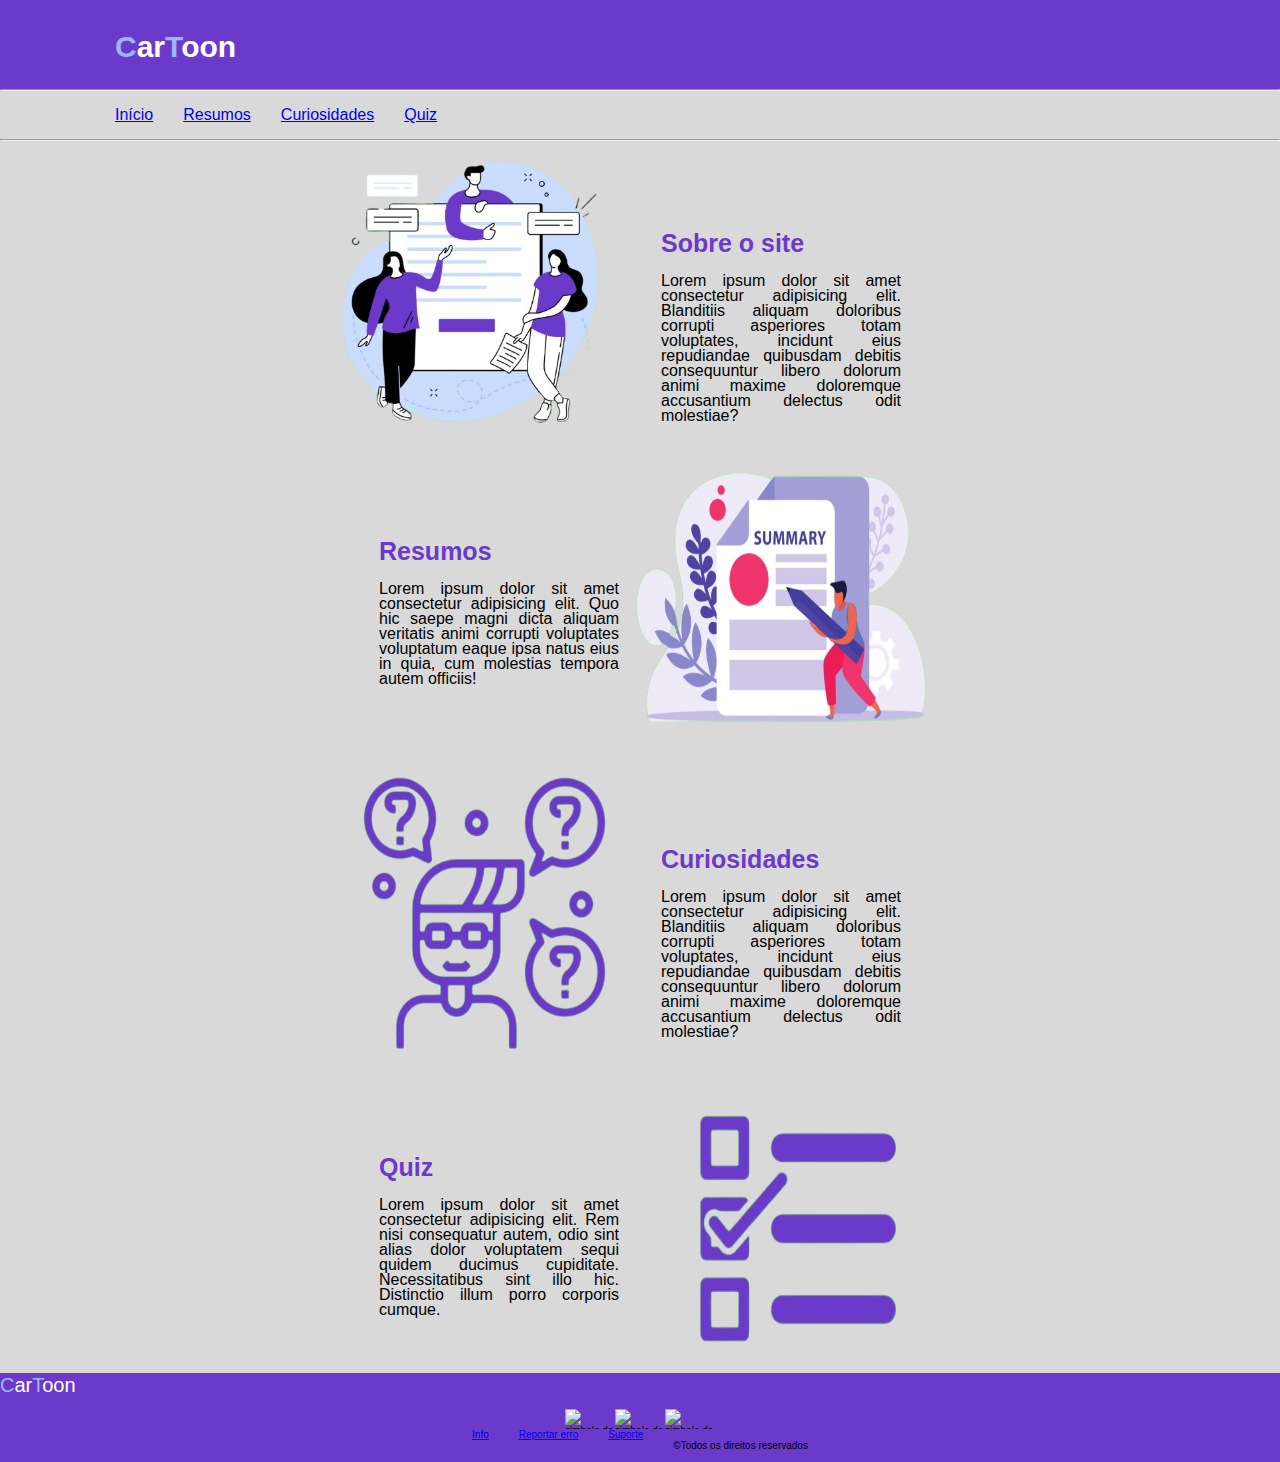
==== index.html @ 30a51840 "seila" ====
<!DOCTYPE html>
<html lang="pt-br">

<head>
    <meta charset="UTF-8">
    <meta http-equiv="X-UA-Compatible" content="IE=edge">
    <meta name="viewport" content="width=device-width, initial-scale=1.0">
    <title>CarToon</title>
    <link rel="stylesheet" href="style/estilo.css">
    <link rel="preconnect" href="https://fonts.googleapis.com"><link rel="preconnect" href="https://fonts.gstatic.com" crossorigin><link href="https://fonts.googleapis.com/css2?family=Roboto:ital,wght@0,100;0,300;0,400;0,500;0,700;1,100;1,300;1,400;1,500;1,700&display=swap" rel="stylesheet">
    <link rel="shortcut icon" href="img/favicon_io/android-chrome-512x512.png" type="image/x-icon">

</head>

<body>
    <header>
        <h1><span>C</span>ar<span>T</span>oon</h1>     
           
    </header>
    <hr>
    <nav>
        
        <ul>
            <li><a href="index.html">Início</a></li>
            <li><a href="resumos.html">Resumos</a></li>
            <li><a href="curiosidade.html">Curiosidades</a></li>
            <li><a href="quiz.html">Quiz</a></li>
        </ul>
    </nav>
    <hr>
    <main>
        <section>
            <div><img src="img/sobre_o_resumo.png" alt=""></div>
            <div>
                <h1>Sobre o site </h1>
                
                <p>Lorem ipsum dolor sit amet consectetur adipisicing elit. Blanditiis aliquam doloribus corrupti asperiores totam voluptates, incidunt eius repudiandae quibusdam debitis consequuntur libero dolorum animi maxime doloremque accusantium delectus odit molestiae?</p>
            </div>
        </section>
        <section  class="row-reverse">
            <div><img src="img/resumos.png" alt=""></div>
            <div>
                <h1>Resumos</h1>
                <p>Lorem ipsum dolor sit amet consectetur adipisicing elit. Quo hic saepe magni dicta aliquam veritatis animi corrupti voluptates voluptatum eaque ipsa natus eius in quia, cum molestias tempora autem officiis!</p>
            </div>
        </section>
        <section>
            <div><img src="img/curiosidades.png" alt=""></div>
            <div>
                <h1>Curiosidades</h1>
                <p>Lorem ipsum dolor sit amet consectetur adipisicing elit. Blanditiis aliquam doloribus corrupti asperiores totam voluptates, incidunt eius repudiandae quibusdam debitis consequuntur libero dolorum animi maxime doloremque accusantium delectus odit molestiae?</p>
            </div>
        </section>
        <section class="row-reverse">
            <div><img src="img/quiz.png" alt=""></div>
            <div>
                <h1>Quiz</h1>
                <p>Lorem ipsum dolor sit amet consectetur adipisicing elit. Rem nisi consequatur autem, odio sint alias dolor voluptatem sequi quidem ducimus cupiditate. Necessitatibus sint illo hic. Distinctio illum porro corporis cumque.</p>
            </div>
        </section>

    </main>

    <footer>
        <h1><span>C</span>ar<span>T</span>oon</h1>

        <div>
            <img src="" alt="simbolo do instagram">
            <img src="" alt="simbolo do twitter">
            <img src="" alt="simbolo do facebook">
        </div>
        <ul>
            <li><a href="#">Info</a></li>
            <li><a href="#">Reportar erro</a></li>
            <li><a href="#">Suporte</a></li>
        <ul>
            <br>
        <p>©Todos os direitos reservados</p>
    </footer>

</body>

</html>
---- style/estilo.css ----
:root{
    --cor1: #6B3ACB;
    --cor2: #99B9FF;
    --cor3: #D9D9D9;
    --cor4: ;
    --cor5: ; 

}
@import url('https://fonts.googleapis.com/css2? family=DM+Sans&family=Roboto:ital,wght@0,100;0,300;0,400;0,500;0,700;1,100;1,300;1,400;1,500;1,700&family=Smooch+Sans:wght@100;200;300;400&display=swap');
    
*{
    margin: 0;
    padding: 0;
}
body{
    background-color: var(--cor3);
    margin: auto;
    font-family: 'DM Sans', 'Inter', sans-serif;
}
header, footer{
    background-color: var(--cor1);
    height: 89px;
}
header > h1{
    height: 36px;
    font-weight: 700;
    font-size: 30px;
    color: #ffffff;
    padding: 30px;
    margin-left: 85px ;

}
span{
    color: #99B9FF;
}
nav{
    padding: 15px;
    margin-left: 100px ;
    
}
nav  ul, li{ 
    display: flex;
    list-style: none;
    margin-right: 30px;
}

section {
    display: flex;
    align-items: center;
    margin: auto;
}
div> h1{
    font-weight: 600;
    font-size: 25px;
    line-height: 30px;
    margin-bottom: 15px;

color: #6B3ACB;
}
div > p{
    width: 240px;
    height: 90px;
    font-weight: 300;
    font-size: 1em;
    line-height: 15px;
    text-align: justify;
}
div> img{
    width: 346px;
    height: 304px;

}
.row-reverse{
    flex-direction: row-reverse;
}
main{
    width: 650px;
    margin: auto;
}
footer > h1{
    height: 36px;
    font-weight: 300;
    font-size: 20px;
    line-height: 24px;
    color: #ffffff;
}
footer > div, footer > ul{
    display: flex;
    margin: auto;
    
    justify-content: center;
    font-size: 10px;
}

footer > div > img{
    width: 50px;
    height: 20px;
}
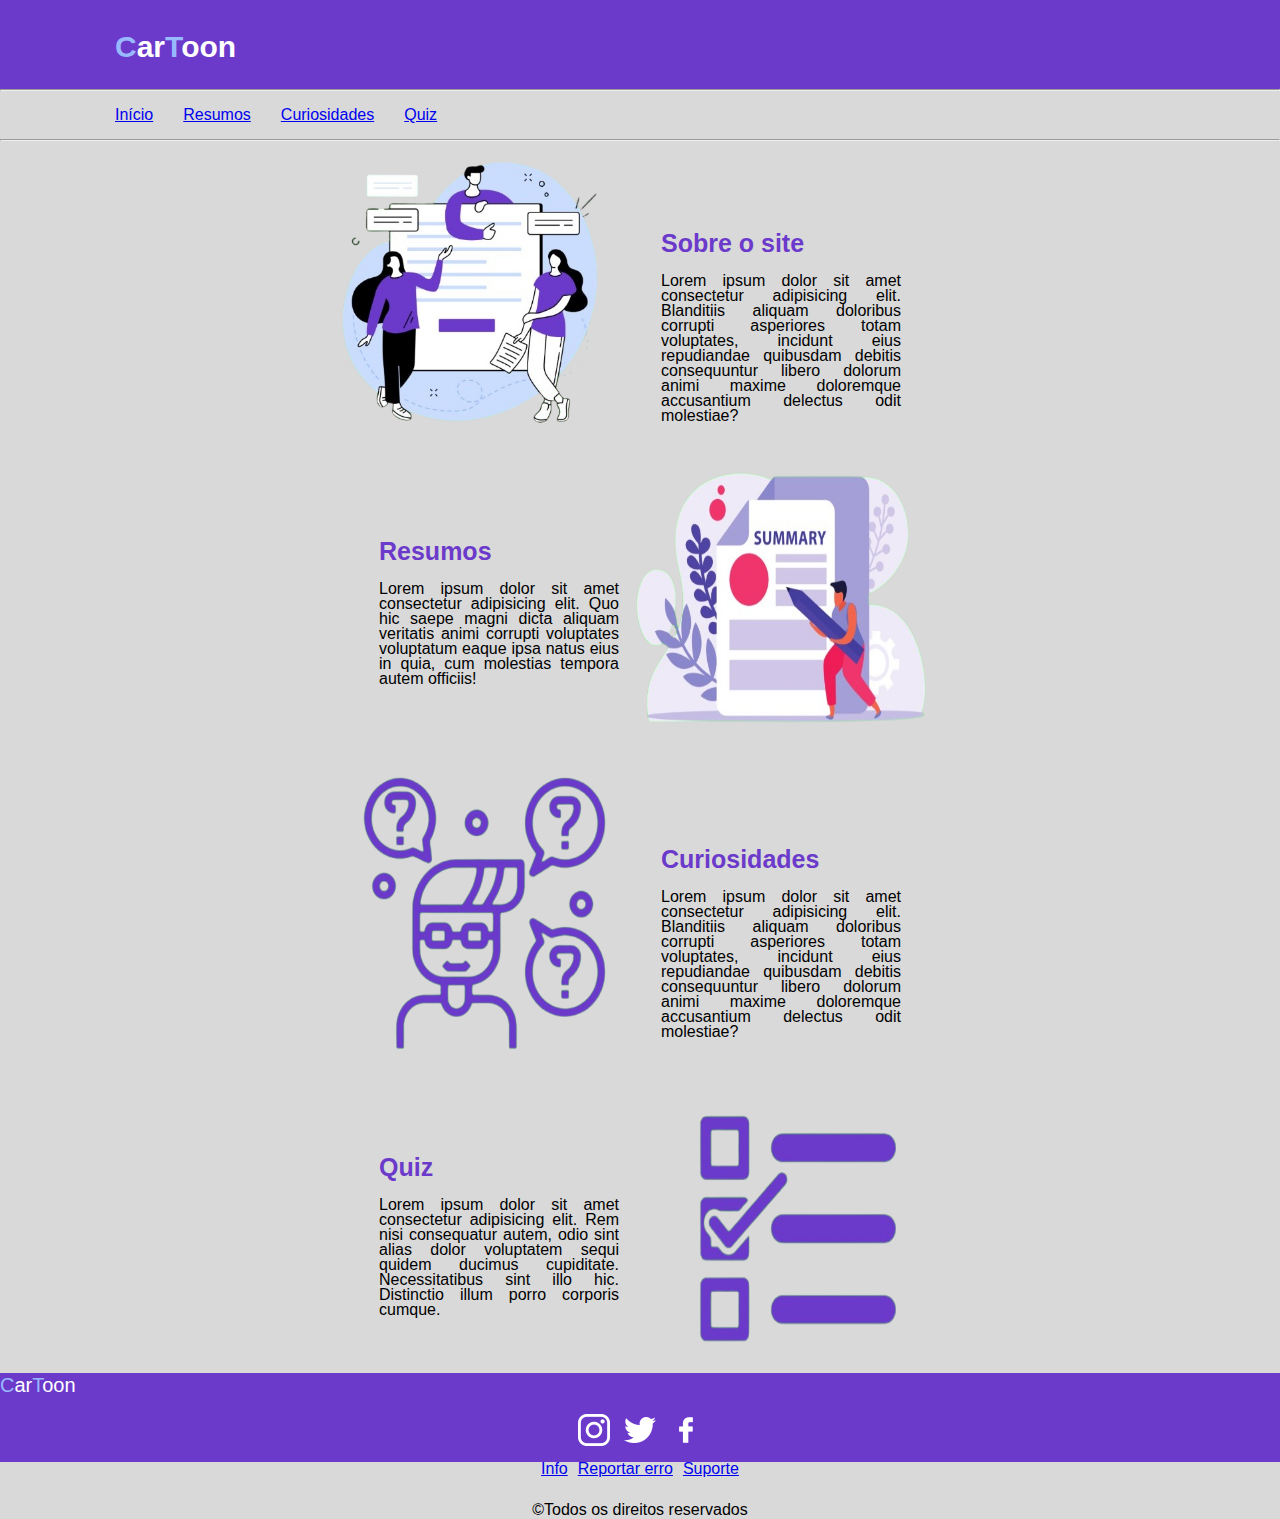
==== commit 76e6ab7e: "atualizando" ====
--- a/index.html
+++ b/index.html
@@ -64,16 +64,16 @@
     <footer>
         <h1><span>C</span>ar<span>T</span>oon</h1>
 
-        <div>
-            <img src="" alt="simbolo do instagram">
-            <img src="" alt="simbolo do twitter">
-            <img src="" alt="simbolo do facebook">
+        <div class="simbolos">
+            <img src="img/logotipo-do-instagram.png" alt="simbolo do instagram">
+            <img src="img/twitter.png" alt="simbolo do twitter">
+            <img src="img/facebook.png" alt="simbolo do facebook">
         </div>
         <ul>
             <li><a href="#">Info</a></li>
             <li><a href="#">Reportar erro</a></li>
             <li><a href="#">Suporte</a></li>
-        <ul>
+        </ul>
             <br>
         <p>©Todos os direitos reservados</p>
     </footer>
--- a/style/estilo.css
+++ b/style/estilo.css
@@ -38,7 +38,7 @@
     margin-left: 100px ;
     
 }
-nav  ul, li{ 
+nav  ul, nav li{ 
     display: flex;
     list-style: none;
     margin-right: 30px;
@@ -84,15 +84,25 @@
     line-height: 24px;
     color: #ffffff;
 }
-footer > div, footer > ul{
-    display: flex;
-    margin: auto;
-    
-    justify-content: center;
-    font-size: 10px;
+footer{
+    width: 100%;
 }
 
-footer > div > img{
-    width: 50px;
-    height: 20px;
-}+footer > .simbolos > img{
+    width: 32px;
+    height: 32px;
+    margin: 5px;
+}
+
+footer ul, footer li{
+    display: flex;
+    margin: 5px;
+}
+
+footer > .simbolos, footer > ul , footer > p{
+    justify-content: center;
+    width: 300px;
+    margin: auto;
+    text-align: center;
+    
+}
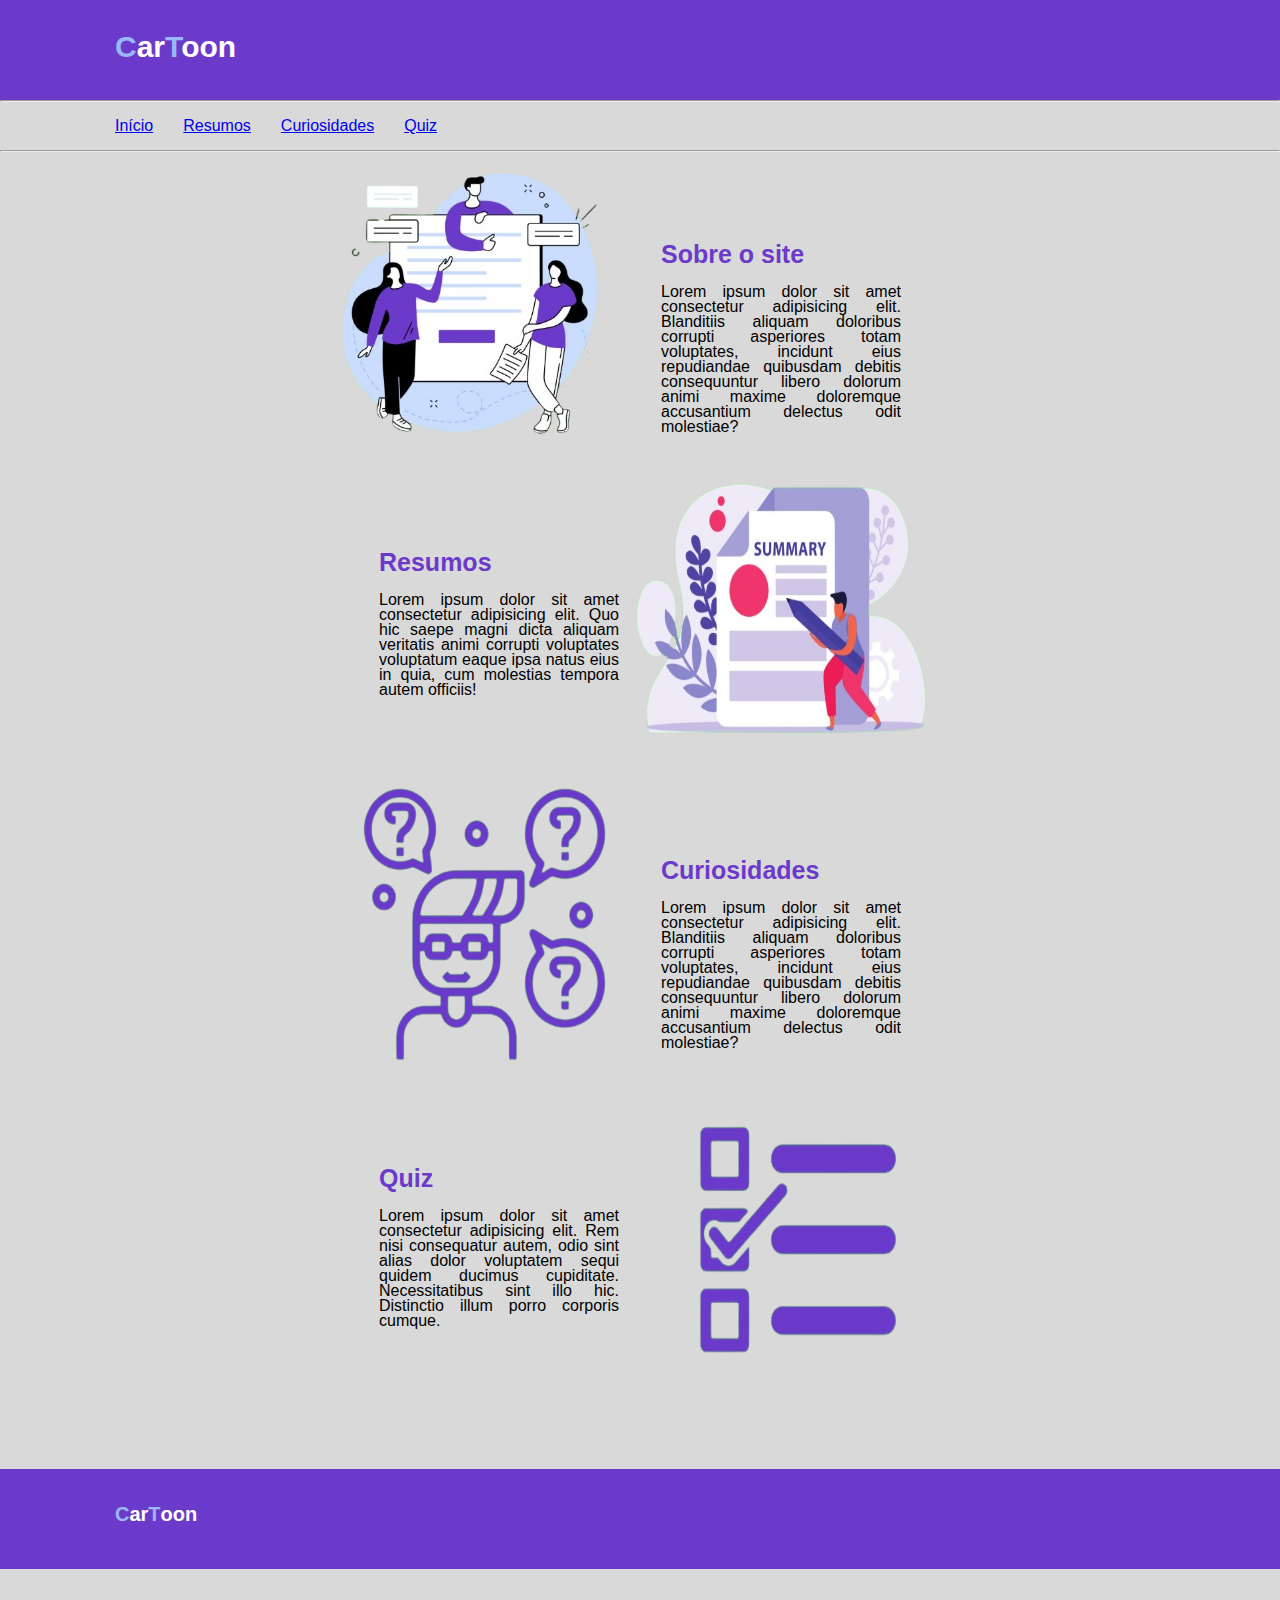
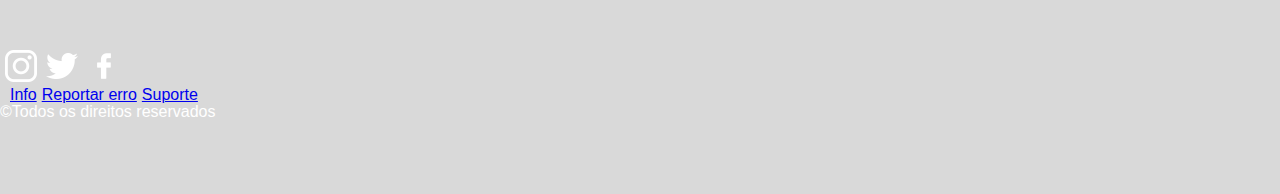
==== commit d6988e4e: "deutudoerrado" ====
--- a/index.html
+++ b/index.html
@@ -62,20 +62,23 @@
     </main>
 
     <footer>
-        <h1><span>C</span>ar<span>T</span>oon</h1>
-
-        <div class="simbolos">
-            <img src="img/logotipo-do-instagram.png" alt="simbolo do instagram">
-            <img src="img/twitter.png" alt="simbolo do twitter">
-            <img src="img/facebook.png" alt="simbolo do facebook">
+        <div>
+            <h1><span>C</span>ar<span>T</span>oon</h1>
         </div>
-        <ul>
-            <li><a href="#">Info</a></li>
-            <li><a href="#">Reportar erro</a></li>
-            <li><a href="#">Suporte</a></li>
-        </ul>
-            <br>
-        <p>©Todos os direitos reservados</p>
+        <div class="aaa">
+            <div class="simbolos">
+                <img src="img/logotipo-do-instagram.png" alt="simbolo do instagram">
+                <img src="img/twitter.png" alt="simbolo do twitter">
+                <img src="img/facebook.png" alt="simbolo do facebook">
+            </div>
+            <ul>
+                <li><a href="#">Info</a></li>
+                <li><a href="#">Reportar erro</a></li>
+                <li><a href="#">Suporte</a></li>
+            </ul>
+            
+            <p>©Todos os direitos reservados</p>
+        </div>
     </footer>
 
 </body>
--- a/style/estilo.css
+++ b/style/estilo.css
@@ -14,18 +14,17 @@
 }
 body{
     background-color: var(--cor3);
-    margin: auto;
     font-family: 'DM Sans', 'Inter', sans-serif;
 }
 header, footer{
     background-color: var(--cor1);
-    height: 89px;
+    height: 100px;
+    color: #ffffff;
 }
 header > h1{
     height: 36px;
     font-weight: 700;
     font-size: 30px;
-    color: #ffffff;
     padding: 30px;
     margin-left: 85px ;
 
@@ -54,8 +53,7 @@
     font-size: 25px;
     line-height: 30px;
     margin-bottom: 15px;
-
-color: #6B3ACB;
+    color: #6B3ACB;
 }
 div > p{
     width: 240px;
@@ -77,32 +75,28 @@
     width: 650px;
     margin: auto;
 }
-footer > h1{
+footer > div> h1{
+    font-size: 20px;
+    color: #ffffff;
+    display: flex;
     height: 36px;
-    font-weight: 300;
-    font-size: 20px;
-    line-height: 24px;
-    color: #ffffff;
-}
-footer{
-    width: 100%;
+    font-weight: 700;
+    padding: 30px;
+    margin: 85px;
 }
 
-footer > .simbolos > img{
+
+ .simbolos > img{
     width: 32px;
     height: 32px;
-    margin: 5px;
+    margin-left: 5px;
 }
 
 footer ul, footer li{
     display: flex;
-    margin: 5px;
+    margin-left: 5px;
 }
 
-footer > .simbolos, footer > ul , footer > p{
-    justify-content: center;
-    width: 300px;
-    margin: auto;
-    text-align: center;
-    
+footer > p{
+    margin-top: 3px ;
 }
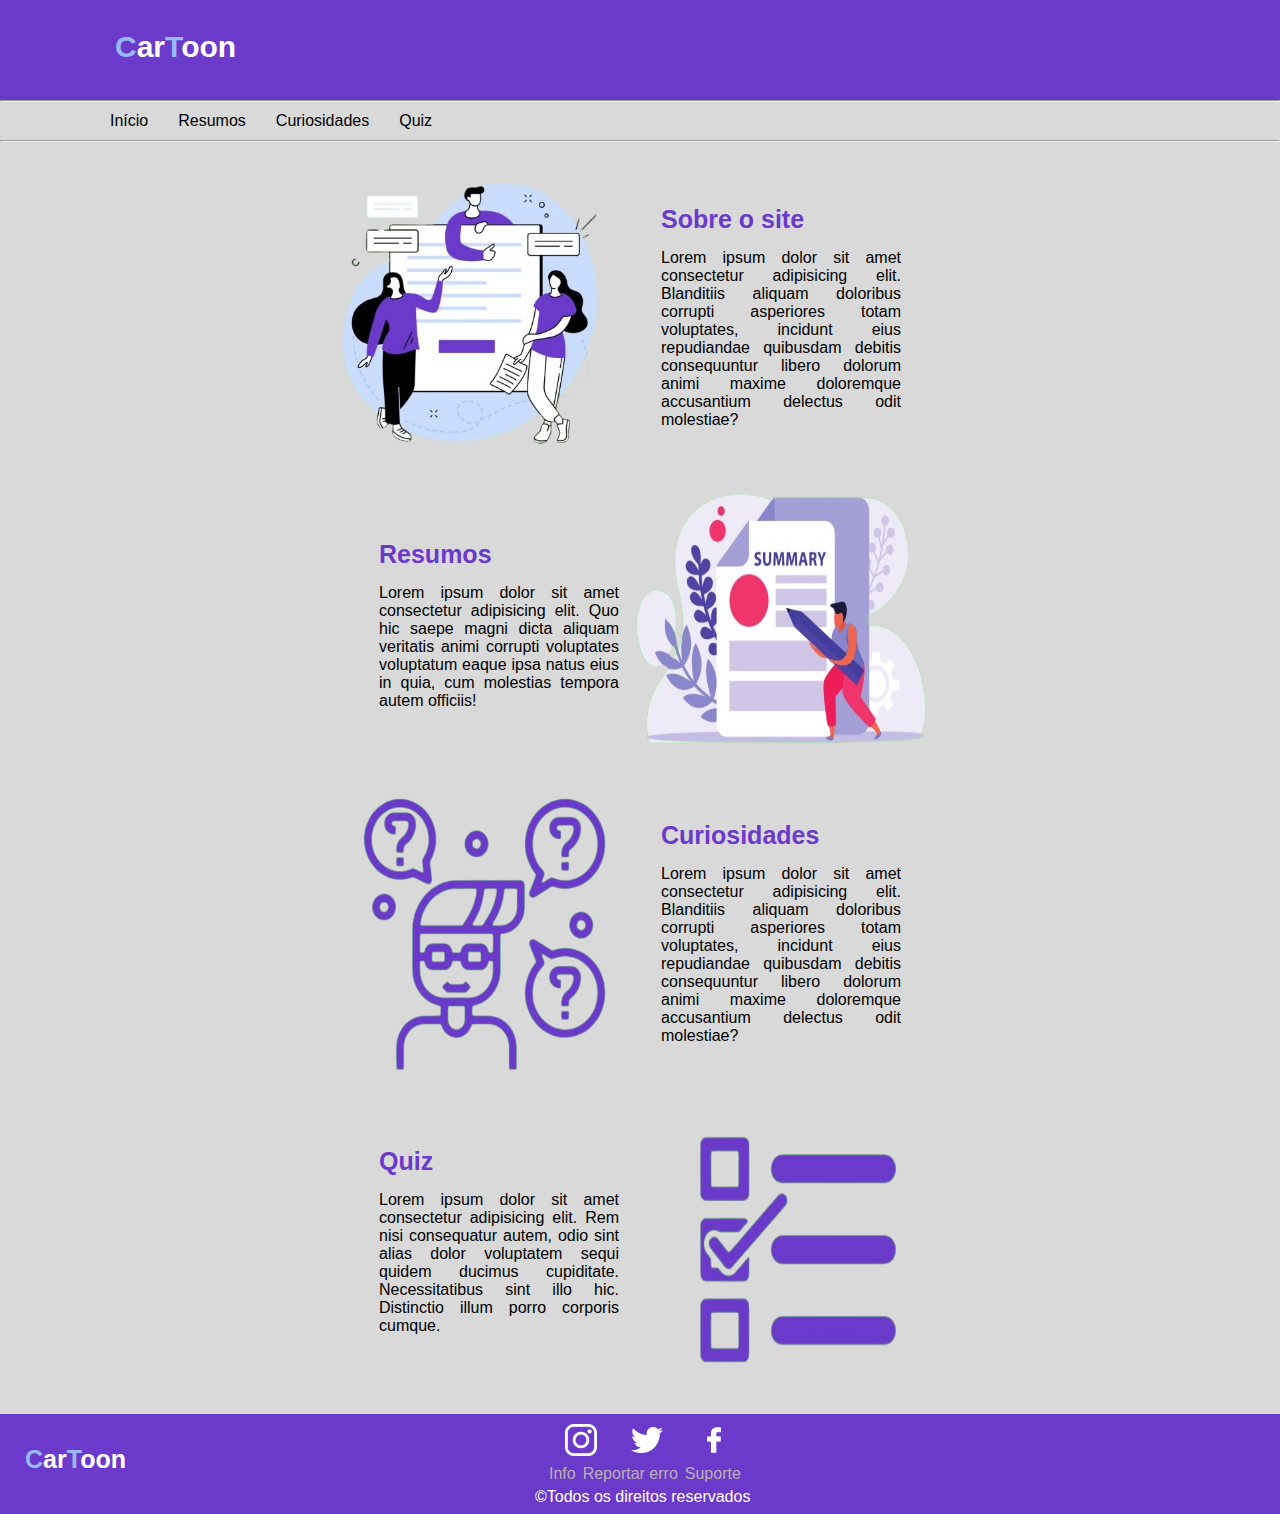
==== commit 178dede2: "arrumeiofooter" ====
--- a/index.html
+++ b/index.html
@@ -7,19 +7,23 @@
     <meta name="viewport" content="width=device-width, initial-scale=1.0">
     <title>CarToon</title>
     <link rel="stylesheet" href="style/estilo.css">
-    <link rel="preconnect" href="https://fonts.googleapis.com"><link rel="preconnect" href="https://fonts.gstatic.com" crossorigin><link href="https://fonts.googleapis.com/css2?family=Roboto:ital,wght@0,100;0,300;0,400;0,500;0,700;1,100;1,300;1,400;1,500;1,700&display=swap" rel="stylesheet">
+    <link rel="preconnect" href="https://fonts.googleapis.com">
+    <link rel="preconnect" href="https://fonts.gstatic.com" crossorigin>
+    <link
+        href="https://fonts.googleapis.com/css2?family=Roboto:ital,wght@0,100;0,300;0,400;0,500;0,700;1,100;1,300;1,400;1,500;1,700&display=swap"
+        rel="stylesheet">
     <link rel="shortcut icon" href="img/favicon_io/android-chrome-512x512.png" type="image/x-icon">
 
 </head>
 
 <body>
     <header>
-        <h1><span>C</span>ar<span>T</span>oon</h1>     
-           
+        <h1><span>C</span>ar<span>T</span>oon</h1>
+
     </header>
     <hr>
     <nav>
-        
+
         <ul>
             <li><a href="index.html">Início</a></li>
             <li><a href="resumos.html">Resumos</a></li>
@@ -33,52 +37,59 @@
             <div><img src="img/sobre_o_resumo.png" alt=""></div>
             <div>
                 <h1>Sobre o site </h1>
-                
-                <p>Lorem ipsum dolor sit amet consectetur adipisicing elit. Blanditiis aliquam doloribus corrupti asperiores totam voluptates, incidunt eius repudiandae quibusdam debitis consequuntur libero dolorum animi maxime doloremque accusantium delectus odit molestiae?</p>
+
+                <p>Lorem ipsum dolor sit amet consectetur adipisicing elit. Blanditiis aliquam doloribus corrupti
+                    asperiores totam voluptates, incidunt eius repudiandae quibusdam debitis consequuntur libero dolorum
+                    animi maxime doloremque accusantium delectus odit molestiae?</p>
             </div>
         </section>
-        <section  class="row-reverse">
+        <section class="row-reverse">
             <div><img src="img/resumos.png" alt=""></div>
             <div>
                 <h1>Resumos</h1>
-                <p>Lorem ipsum dolor sit amet consectetur adipisicing elit. Quo hic saepe magni dicta aliquam veritatis animi corrupti voluptates voluptatum eaque ipsa natus eius in quia, cum molestias tempora autem officiis!</p>
+                <p>Lorem ipsum dolor sit amet consectetur adipisicing elit. Quo hic saepe magni dicta aliquam veritatis
+                    animi corrupti voluptates voluptatum eaque ipsa natus eius in quia, cum molestias tempora autem
+                    officiis!</p>
             </div>
         </section>
         <section>
             <div><img src="img/curiosidades.png" alt=""></div>
             <div>
                 <h1>Curiosidades</h1>
-                <p>Lorem ipsum dolor sit amet consectetur adipisicing elit. Blanditiis aliquam doloribus corrupti asperiores totam voluptates, incidunt eius repudiandae quibusdam debitis consequuntur libero dolorum animi maxime doloremque accusantium delectus odit molestiae?</p>
+                <p>Lorem ipsum dolor sit amet consectetur adipisicing elit. Blanditiis aliquam doloribus corrupti
+                    asperiores totam voluptates, incidunt eius repudiandae quibusdam debitis consequuntur libero dolorum
+                    animi maxime doloremque accusantium delectus odit molestiae?</p>
             </div>
         </section>
         <section class="row-reverse">
             <div><img src="img/quiz.png" alt=""></div>
             <div>
                 <h1>Quiz</h1>
-                <p>Lorem ipsum dolor sit amet consectetur adipisicing elit. Rem nisi consequatur autem, odio sint alias dolor voluptatem sequi quidem ducimus cupiditate. Necessitatibus sint illo hic. Distinctio illum porro corporis cumque.</p>
+                <p>Lorem ipsum dolor sit amet consectetur adipisicing elit. Rem nisi consequatur autem, odio sint alias
+                    dolor voluptatem sequi quidem ducimus cupiditate. Necessitatibus sint illo hic. Distinctio illum
+                    porro corporis cumque.</p>
             </div>
         </section>
 
     </main>
 
     <footer>
-        <div>
+        <div class="titulorodape">
             <h1><span>C</span>ar<span>T</span>oon</h1>
         </div>
-        <div class="aaa">
-            <div class="simbolos">
-                <img src="img/logotipo-do-instagram.png" alt="simbolo do instagram">
-                <img src="img/twitter.png" alt="simbolo do twitter">
-                <img src="img/facebook.png" alt="simbolo do facebook">
-            </div>
+
+        <div class="elerodape">
+            <img src="img/logotipo-do-instagram.png" alt="simbolo do instagram">
+            <img src="img/twitter.png" alt="simbolo do twitter">
+            <img src="img/facebook.png" alt="simbolo do facebook">
             <ul>
                 <li><a href="#">Info</a></li>
                 <li><a href="#">Reportar erro</a></li>
                 <li><a href="#">Suporte</a></li>
             </ul>
-            
             <p>©Todos os direitos reservados</p>
         </div>
+
     </footer>
 
 </body>
--- a/style/estilo.css
+++ b/style/estilo.css
@@ -33,7 +33,7 @@
     color: #99B9FF;
 }
 nav{
-    padding: 15px;
+    padding: 10px;
     margin-left: 100px ;
     
 }
@@ -42,8 +42,14 @@
     list-style: none;
     margin-right: 30px;
 }
+nav a{
+    color: #000000;
+}
+a{
+    text-decoration: none;
+}
 
-section {
+main > section {
     display: flex;
     align-items: center;
     margin: auto;
@@ -57,10 +63,8 @@
 }
 div > p{
     width: 240px;
-    height: 90px;
     font-weight: 300;
     font-size: 1em;
-    line-height: 15px;
     text-align: justify;
 }
 div> img{
@@ -74,29 +78,36 @@
 main{
     width: 650px;
     margin: auto;
+    padding: 20px;
 }
-footer > div> h1{
-    font-size: 20px;
-    color: #ffffff;
+footer> div > img{
+    width: 32px;
+    height: 32px;
+    margin-left: 30px;
+}
+footer ul, footer li{
     display: flex;
-    height: 36px;
-    font-weight: 700;
-    padding: 30px;
-    margin: 85px;
+    margin-left: 7px;
 }
 
-
- .simbolos > img{
-    width: 32px;
-    height: 32px;
-    margin-left: 5px;
+footer{
+    display: flex;
+    padding: 0  ;
 }
-
-footer ul, footer li{
-    display: flex;
-    margin-left: 5px;
+.titulorodape > h1{
+    color: #ffffff;
+    padding: 15px;
+    width: 20%;
+    margin-left: 10px;
+    margin-top: 15px;
 }
-
-footer > p{
-    margin-top: 3px ;
+.elerodape{
+    padding: 10px;
+    margin-left: 30%;
 }
+.elerodape a, .elerodape p{
+    margin-top: 5px;
+}
+footer a{
+    color: hsl(0, 5%, 71%);
+}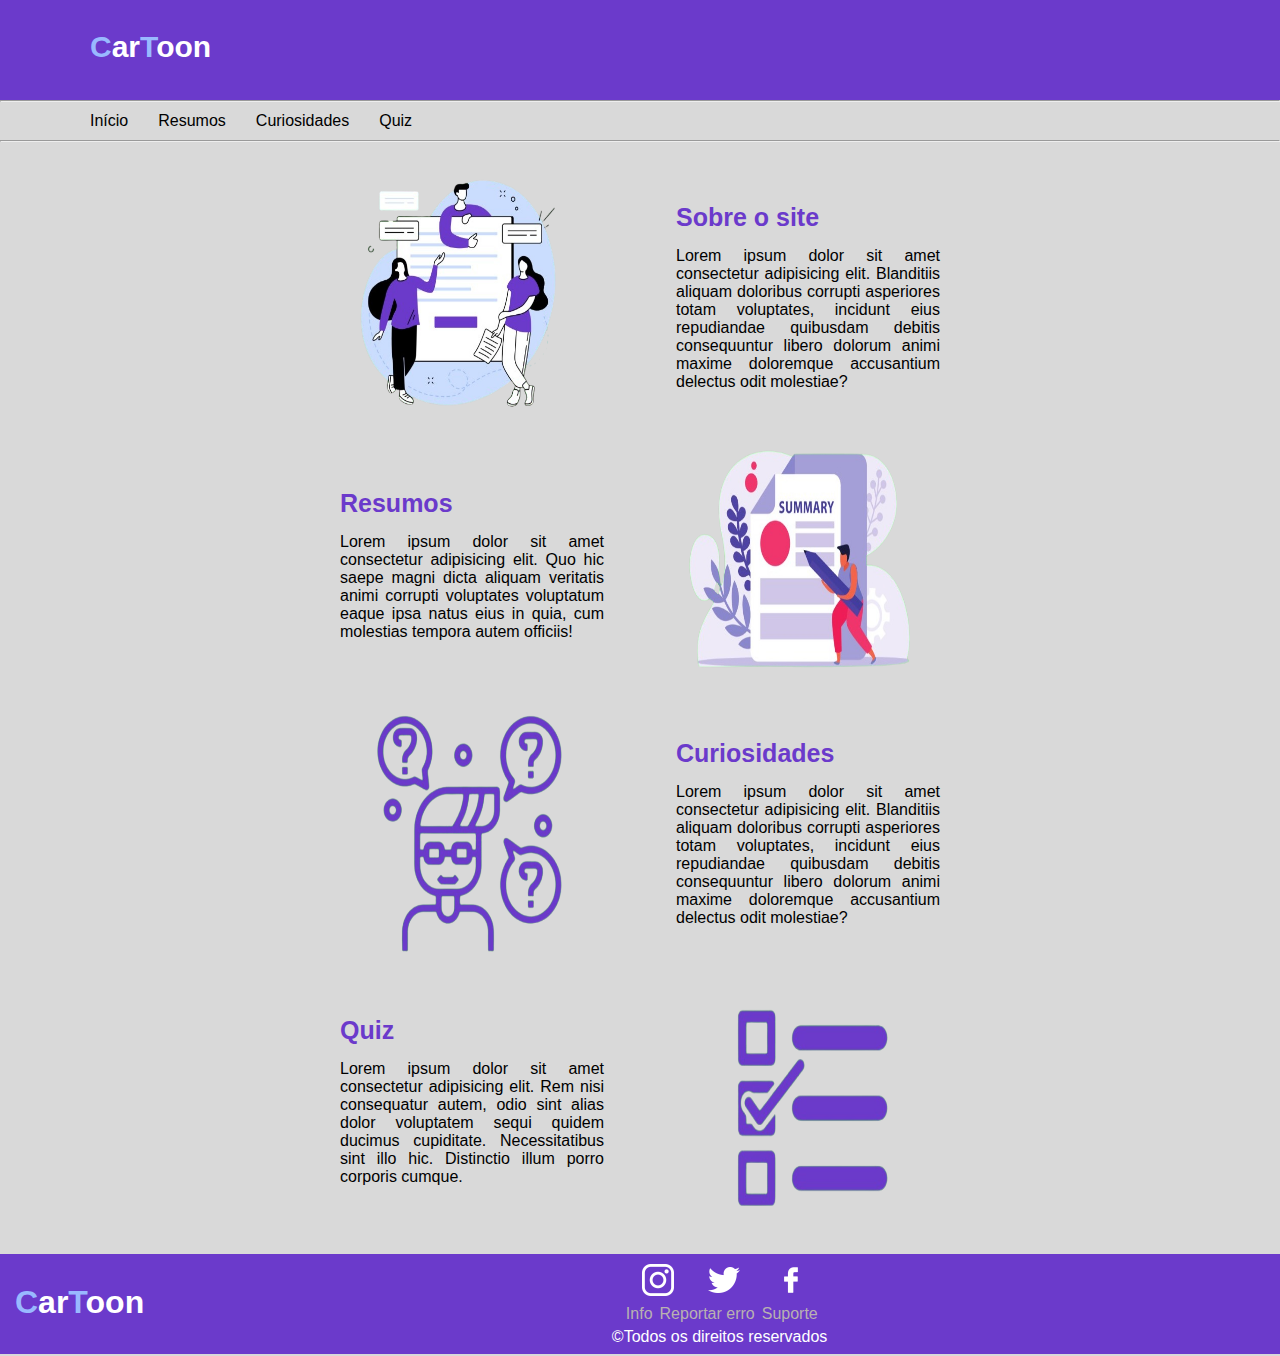
==== commit 825f3d05: "coloqueiasclass" ====
--- a/index.html
+++ b/index.html
@@ -32,10 +32,13 @@
         </ul>
     </nav>
     <hr>
-    <main>
-        <section>
-            <div><img src="img/sobre_o_resumo.png" alt=""></div>
-            <div>
+    <main id="pagprincipal">
+        <section class="secaopp">
+            <div class="imgsecao" >
+                <img src="img/sobre_o_resumo.png" alt="">
+            </div>
+            
+            <div class="contsecao">
                 <h1>Sobre o site </h1>
 
                 <p>Lorem ipsum dolor sit amet consectetur adipisicing elit. Blanditiis aliquam doloribus corrupti
@@ -43,27 +46,32 @@
                     animi maxime doloremque accusantium delectus odit molestiae?</p>
             </div>
         </section>
-        <section class="row-reverse">
-            <div><img src="img/resumos.png" alt=""></div>
-            <div>
+        <section class="secaopp row-reverse">
+            <div class="imgsecao">
+                <img src="img/resumos.png" alt=""></div>
+            <div class="contsecao">
                 <h1>Resumos</h1>
                 <p>Lorem ipsum dolor sit amet consectetur adipisicing elit. Quo hic saepe magni dicta aliquam veritatis
                     animi corrupti voluptates voluptatum eaque ipsa natus eius in quia, cum molestias tempora autem
                     officiis!</p>
             </div>
         </section>
-        <section>
-            <div><img src="img/curiosidades.png" alt=""></div>
-            <div>
+        <section class="secaopp">
+            <div class="imgsecao">
+                <img src="img/curiosidades.png" alt=""></div>
+            <div class="contsecao" >
                 <h1>Curiosidades</h1>
                 <p>Lorem ipsum dolor sit amet consectetur adipisicing elit. Blanditiis aliquam doloribus corrupti
                     asperiores totam voluptates, incidunt eius repudiandae quibusdam debitis consequuntur libero dolorum
                     animi maxime doloremque accusantium delectus odit molestiae?</p>
             </div>
         </section>
-        <section class="row-reverse">
-            <div><img src="img/quiz.png" alt=""></div>
-            <div>
+        <section class="secaopp row-reverse">
+            <div class="imgsecao">
+                <img src="img/quiz.png" alt="">
+            </div>
+
+            <div class="contsecao">
                 <h1>Quiz</h1>
                 <p>Lorem ipsum dolor sit amet consectetur adipisicing elit. Rem nisi consequatur autem, odio sint alias
                     dolor voluptatem sequi quidem ducimus cupiditate. Necessitatibus sint illo hic. Distinctio illum
--- a/style/estilo.css
+++ b/style/estilo.css
@@ -1,113 +1,177 @@
-:root{
+:root {
     --cor1: #6B3ACB;
     --cor2: #99B9FF;
     --cor3: #D9D9D9;
     --cor4: ;
-    --cor5: ; 
+    --cor5: ;
 
 }
+
 @import url('https://fonts.googleapis.com/css2? family=DM+Sans&family=Roboto:ital,wght@0,100;0,300;0,400;0,500;0,700;1,100;1,300;1,400;1,500;1,700&family=Smooch+Sans:wght@100;200;300;400&display=swap');
-    
-*{
+
+
+/*configurações iniciais*/
+
+* {
     margin: 0;
     padding: 0;
 }
-body{
+
+body {
     background-color: var(--cor3);
     font-family: 'DM Sans', 'Inter', sans-serif;
 }
-header, footer{
+
+
+
+
+/* Cabeçalho e rodapé das páginas */
+header,
+footer {
     background-color: var(--cor1);
     height: 100px;
     color: #ffffff;
 }
-header > h1{
+
+header>h1 {
     height: 36px;
     font-weight: 700;
     font-size: 30px;
     padding: 30px;
-    margin-left: 85px ;
+    margin-left: 60px;
 
 }
-span{
+
+span {
     color: #99B9FF;
 }
-nav{
+
+nav {
     padding: 10px;
-    margin-left: 100px ;
-    
+    margin-left: 80px;
+
+
 }
-nav  ul, nav li{ 
+
+nav ul,
+nav li {
     display: flex;
     list-style: none;
     margin-right: 30px;
 }
-nav a{
+
+nav a {
     color: #000000;
 }
-a{
+
+a {
     text-decoration: none;
 }
 
-main > section {
+
+footer>div>img {
+    width: 32px;
+    height: 32px;
+    margin-left: 30px;
+}
+
+footer ul,
+footer li {
+    display: flex;
+    margin-left: 7px;
+}
+
+footer {
+    display: flex;
+}
+
+.titulorodape>h1 {
+    color: #ffffff;
+    padding: 15px;
+    width: 20%;
+    margin-top: 15px;
+}
+
+.elerodape {
+    padding: 10px;
+    margin: auto;
+}
+
+.elerodape a,
+.elerodape p {
+    margin-top: 5px;
+}
+
+footer a {
+    color: hsl(0, 5%, 71%);
+}
+
+
+
+/* Página inicial*/
+
+.secaopp {
+    position: relative;
     display: flex;
     align-items: center;
     margin: auto;
+    justify-content: space-between;
 }
-div> h1{
+
+.contsecao>h1 {
     font-weight: 600;
     font-size: 25px;
     line-height: 30px;
     margin-bottom: 15px;
     color: #6B3ACB;
 }
-div > p{
-    width: 240px;
+
+.contsecao>p {
+    width: 264px;
     font-weight: 300;
     font-size: 1em;
     text-align: justify;
 }
-div> img{
-    width: 346px;
-    height: 304px;
+
+.imgsecao>img {
+    width: 264px;
+    height: 264px;
+}
+
+.secaopp.row-reverse {
+    flex-direction: row-reverse;
+}
+
+#pagprincipal {
+    width: 600px;
+    margin: auto;
+    padding: 20px;
+    position: relative;
 
 }
-.row-reverse{
-    flex-direction: row-reverse;
-}
-main{
-    width: 650px;
-    margin: auto;
-    padding: 20px;
-}
-footer> div > img{
-    width: 32px;
-    height: 32px;
-    margin-left: 30px;
-}
-footer ul, footer li{
-    display: flex;
-    margin-left: 7px;
+
+/*Responsividade da página principal*/ 
+@media(max-width: 800px) {
+
+    #pagprincipal>.secaopp {
+        flex-direction: column;
+    }
+
+    .secaopp.row-reverse {
+        flex-direction: column;
+    }
+
+    #pagprincipal {
+        width: 380px;
+        margin: auto;
+    }
+
+    .contsecao>h1 {
+        text-align: center;
+        margin-top: 10px;
+    }
+
 }
 
-footer{
-    display: flex;
-    padding: 0  ;
-}
-.titulorodape > h1{
-    color: #ffffff;
-    padding: 15px;
-    width: 20%;
-    margin-left: 10px;
-    margin-top: 15px;
-}
-.elerodape{
-    padding: 10px;
-    margin-left: 30%;
-}
-.elerodape a, .elerodape p{
-    margin-top: 5px;
-}
-footer a{
-    color: hsl(0, 5%, 71%);
-}+
+
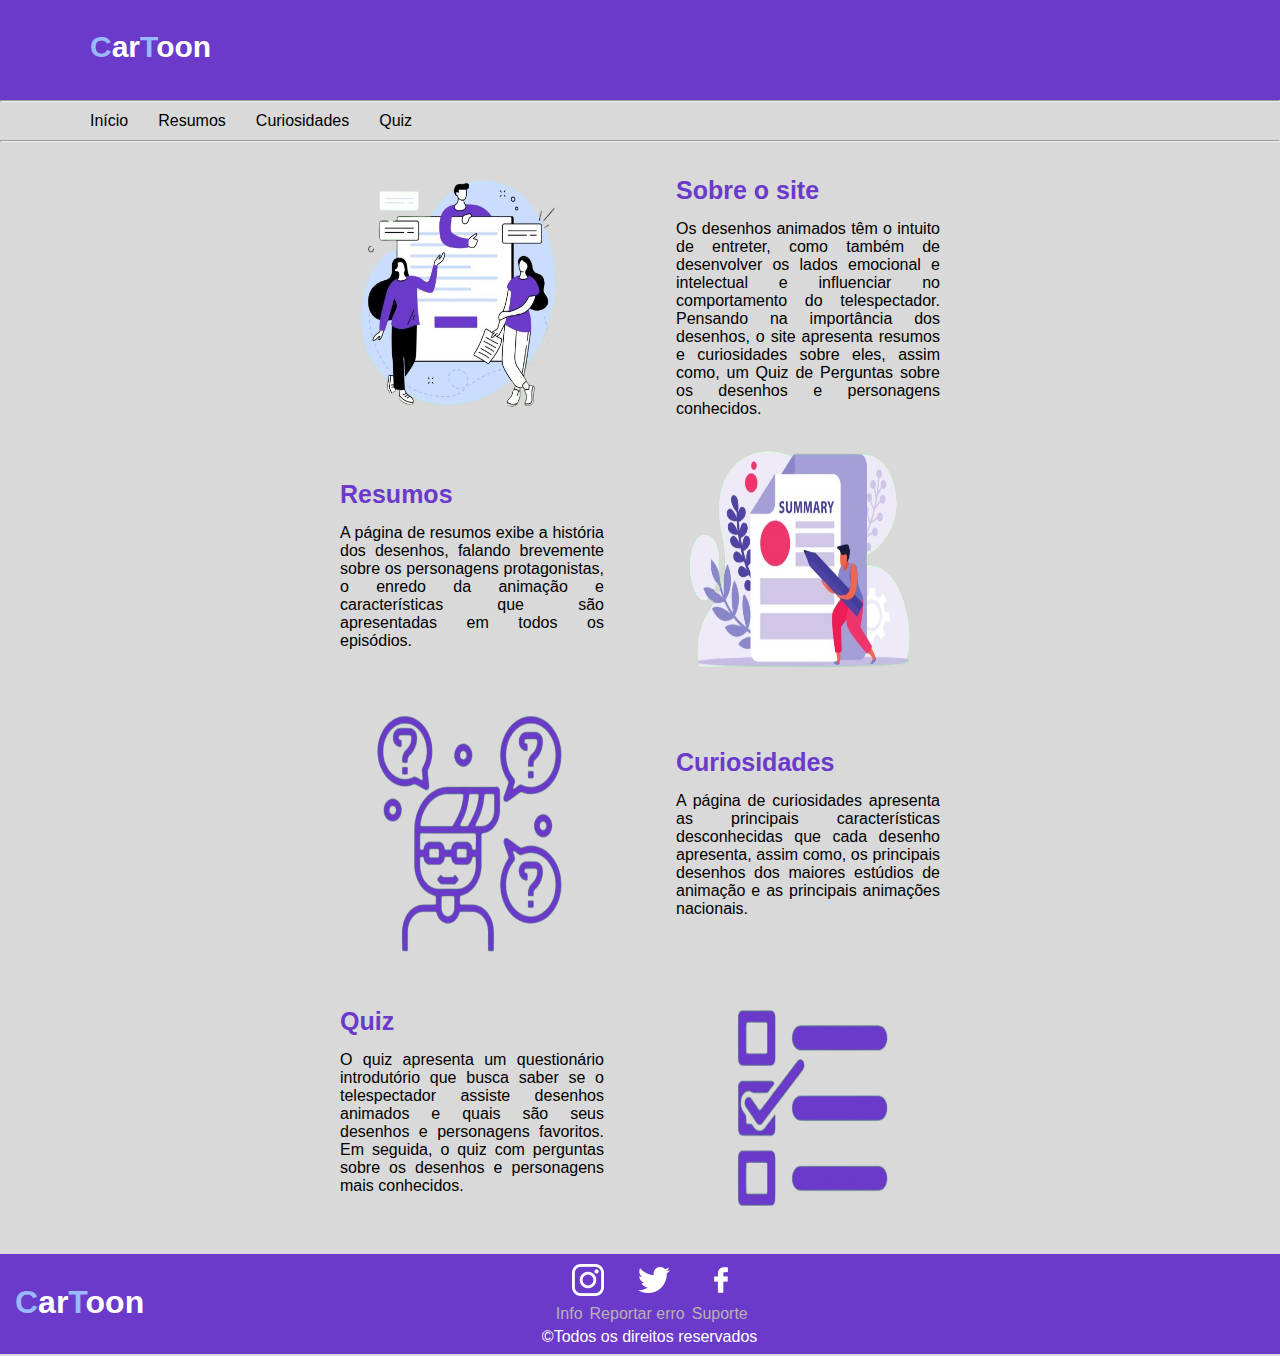
==== commit 7828e2c6: "textos da pag inicial" ====
--- a/index.html
+++ b/index.html
@@ -41,9 +41,8 @@
             <div class="contsecao">
                 <h1>Sobre o site </h1>
 
-                <p>Lorem ipsum dolor sit amet consectetur adipisicing elit. Blanditiis aliquam doloribus corrupti
-                    asperiores totam voluptates, incidunt eius repudiandae quibusdam debitis consequuntur libero dolorum
-                    animi maxime doloremque accusantium delectus odit molestiae?</p>
+                <p>Os desenhos animados têm o intuito de entreter, como também de desenvolver os lados emocional e intelectual e influenciar no comportamento do telespectador. Pensando na importância dos desenhos, o site apresenta resumos e curiosidades sobre eles, assim como, um Quiz de Perguntas sobre os desenhos e personagens conhecidos.
+                </p>
             </div>
         </section>
         <section class="secaopp row-reverse">
@@ -51,9 +50,7 @@
                 <img src="img/resumos.png" alt=""></div>
             <div class="contsecao">
                 <h1>Resumos</h1>
-                <p>Lorem ipsum dolor sit amet consectetur adipisicing elit. Quo hic saepe magni dicta aliquam veritatis
-                    animi corrupti voluptates voluptatum eaque ipsa natus eius in quia, cum molestias tempora autem
-                    officiis!</p>
+                <p>A página de resumos exibe a história dos desenhos, falando brevemente sobre os personagens protagonistas, o enredo da animação e características que são apresentadas em todos os episódios.</p>
             </div>
         </section>
         <section class="secaopp">
@@ -61,9 +58,7 @@
                 <img src="img/curiosidades.png" alt=""></div>
             <div class="contsecao" >
                 <h1>Curiosidades</h1>
-                <p>Lorem ipsum dolor sit amet consectetur adipisicing elit. Blanditiis aliquam doloribus corrupti
-                    asperiores totam voluptates, incidunt eius repudiandae quibusdam debitis consequuntur libero dolorum
-                    animi maxime doloremque accusantium delectus odit molestiae?</p>
+                <p>A página de curiosidades apresenta as principais características desconhecidas que cada desenho apresenta, assim como, os principais desenhos dos maiores estúdios de animação e as principais animações nacionais.</p>
             </div>
         </section>
         <section class="secaopp row-reverse">
@@ -73,9 +68,8 @@
 
             <div class="contsecao">
                 <h1>Quiz</h1>
-                <p>Lorem ipsum dolor sit amet consectetur adipisicing elit. Rem nisi consequatur autem, odio sint alias
-                    dolor voluptatem sequi quidem ducimus cupiditate. Necessitatibus sint illo hic. Distinctio illum
-                    porro corporis cumque.</p>
+                <p>O quiz apresenta um questionário introdutório que busca saber se o telespectador assiste desenhos animados e quais são seus desenhos e personagens favoritos. Em seguida, o quiz com perguntas sobre os desenhos e personagens mais conhecidos.
+                </p>
             </div>
         </section>
 
--- a/style/estilo.css
+++ b/style/estilo.css
@@ -39,7 +39,6 @@
     font-size: 30px;
     padding: 30px;
     margin-left: 60px;
-
 }
 
 span {
@@ -49,8 +48,6 @@
 nav {
     padding: 10px;
     margin-left: 80px;
-
-
 }
 
 nav ul,
@@ -95,6 +92,8 @@
 .elerodape {
     padding: 10px;
     margin: auto;
+    padding-right: 150px;
+
 }
 
 .elerodape a,
@@ -150,7 +149,372 @@
 
 }
 
-/*Responsividade da página principal*/ 
+
+
+
+/* pag resumos*/
+.maincard {
+    display: flex;
+    justify-content: center;
+    align-items: center;
+    color: var(--cor3);
+
+}
+
+.container {
+    position: relative;
+    display: flex;
+    justify-content: center;
+    align-items: center;
+    flex-wrap: wrap;
+    width: 1200px;
+}
+
+.container .card {
+    position: relative;
+    width: 300px;
+    padding: 20px;
+    margin: 20px;
+    border-radius: 8px;
+    box-shadow: 3px 3px 0 0 #0000002c;
+    background-color: var(--cor1);
+}
+
+.container .card .icon {
+    margin-bottom: 6px;
+
+}
+
+.container .card .icon img {
+    width: 300px;
+    height: 200px;
+}
+
+.container .card .rcontent {
+    position: relative;
+    height: 215px;
+    overflow: hidden;
+    text-align: justify;
+}
+
+.container .card .rcontent>h3 {
+    text-align: center;
+    color: #ffffff;
+    margin-bottom: 10px;
+}
+
+.container .card .rcontent::before {
+    content: '';
+    position: absolute;
+    bottom: 0;
+    left: 0;
+    width: 100%;
+    height: 100px;
+    background: linear-gradient(transparent, var(--cor1));
+}
+
+.container .card .more {
+    position: relative;
+    background-color: transparent;
+    display: inline-block;
+    cursor: pointer;
+    text-transform: uppercase;
+    color: #ffffff;
+}
+
+.container .card .more:hover {
+    color: var(--cor2);
+    transform: scale(1.1);
+
+}
+
+.container .card .more::before {
+    content: 'Leia mais';
+}
+
+.container .card.active .more::before {
+    content: 'Leia menos';
+}
+
+.container .card.active .more {
+    margin-top: 15px;
+    margin-left: 20px;
+}
+
+.container .card.active .icon img {
+    width: 100%;
+    height: 230px;
+    border-radius: 15px 15px 0 0;
+}
+
+.container .card.active .rcontent {
+    height: auto;
+
+}
+
+.container .card.active .rcontent::before {
+    display: none;
+}
+
+#fade.hide {
+    position: fixed;
+    top: 0;
+    left: 0;
+    width: 100%;
+    height: 100%;
+    background-color: rgba(0, 0, 0, 0.7);
+    z-index: 1;
+}
+
+
+.card.active {
+    position: fixed;
+    left: 50%;
+    top: 50%;
+    transform: translate(-50%, -50%);
+    z-index: 2;
+    width: 500px;
+    height: auto;
+    max-width: 90%;
+    padding: 1.2rem;
+    border-radius: 3rem;
+    margin: auto;
+}
+
+/* pag curiosidades*/
+.container .card-1 {
+    position: relative;
+    width: 250px;
+    padding: 20px;
+    margin: 20px;
+    border-radius: 8px;
+    box-shadow: 3px 3px 0 0 #0000002c;
+    background-color: var(--cor1);
+}
+
+.container .card-1 .icon {
+    margin-bottom: 6px;
+
+}
+
+.container .card-1 .icon img {
+    width: 250px;
+    height: 195px;
+}
+
+.container .card-1 .rcontent {
+    position: relative;
+    height: 300px;
+    overflow: hidden;
+    text-align: justify;
+}
+
+.container .card-1 .rcontent>h3 {
+    text-align: center;
+    color: #ffffff;
+    margin-bottom: 10px;
+}
+
+.container .card-1>.curiosidades,
+.itens {
+    margin-bottom: 25px;
+}
+
+
+.container .card-1 .rcontent::before {
+    content: '';
+    position: absolute;
+    bottom: 0;
+    left: 0;
+    width: 100%;
+    height: 100px;
+    background: linear-gradient(transparent, var(--cor1));
+}
+
+.container .card-1 .more {
+    position: relative;
+    background-color: transparent;
+    display: inline-block;
+    cursor: pointer;
+    text-transform: uppercase;
+    color: #ffffff;
+}
+
+.container .card-1 .more:hover {
+    color: var(--cor2);
+    transform: scale(1.1);
+
+}
+
+.container .card-1 .more::before {
+    content: 'Leia mais';
+}
+
+.container .card-1.active .more::before {
+    content: 'Leia menos';
+}
+
+.container .card-1.active .more {
+    margin-left: 20px;
+}
+
+.container .card-1.active .icon img {
+    width: 100%;
+    height: 250px;
+    border-radius: 40px 40px 0 0;
+}
+
+.container .card-1.active .rcontent {
+    height: auto;
+}
+
+.container .card-1.active .rcontent::before {
+    display: none;
+}
+
+.card-1.active {
+    position: fixed;
+    left: 50%;
+    top: 50%;
+    transform: translate(-50%, -50%);
+    z-index: 2;
+    width: 400px;
+    height: auto;
+    max-width: 90%;
+    padding: 1.2rem;
+    border-radius: 3rem;
+    margin: auto;
+}
+
+
+/*--------------------------------QUIZ--------------------------------*/
+
+
+.body {
+    background-color: var(--cor1);
+    border-radius: 10px;
+    width: 500px;
+    height: auto;
+    padding: 20px;
+    display: flex;
+    align-items: center;
+    justify-content: center;
+}
+
+#campoquiz {
+    margin: 50px 0 100px 0;
+    display: flex;
+    align-items: center;
+    justify-content: center;
+    flex-direction: column;
+    gap: 5px;
+    padding: 60px;
+}
+
+.tituloquiz {
+    color: var(--cor1);
+}
+
+.mainquiz .tituloquiz {
+    padding: 50px 0 20px 40px;
+}
+
+#campoquiz .content {
+    display: flex;
+    flex-direction: column;
+    gap: 20px;
+}
+
+.question {
+    color: #ffffff;
+    font-size: 1.5em;
+    text-align: center;
+}
+
+.answers {
+    display: grid;
+    grid-template-columns: 200px 200px;
+    gap: 20px;
+    justify-content: center;
+    margin-right: -15px;
+
+}
+
+.buttonquiz {
+    width: 95%;
+    text-align: start;
+    border: none;
+    cursor: pointer;
+    background-color: #ffffff;
+    color: var(--cor1);
+    height: 35px;
+    text-align: center;
+    font-size: 1em;
+}
+
+.finish {
+    display: none;
+    flex-direction: column;
+    gap: 10px;
+    align-items: center;
+    font-size: 1.5em;
+}
+
+.finish span {
+    color: #ffffff;
+}
+
+.finish button {
+    text-align: center;
+}
+
+.img {
+    width: 350px;
+    height: 230px;
+}
+
+form {
+    color: var(--cor1);
+    font-size: 1.3em;
+    width: 400px;
+    margin: auto;
+}
+
+label {
+    padding: 7px;
+    display: block;
+}
+
+input {
+    flex-direction: column;
+    border: none;
+    height: 30px;
+    width: 390px;
+    border-radius: 8px;
+    font-size: 1em;
+}
+
+input[type="radio"] {
+    height: 15px;
+    width: 30px;
+}
+
+.form {
+    margin: 20px 0 20px 0;
+}
+
+.iniciarquiz {
+    background-color: var(--cor1);
+    color: #ffffff;
+    border-radius: 3px;
+    height: 35px;
+    width: 200px;
+    font-size: 1em;
+    border: none;
+    margin-left: 25%;
+}
+
+
 @media(max-width: 800px) {
 
     #pagprincipal>.secaopp {
@@ -173,5 +537,108 @@
 
 }
 
-
-
+@media(max-width: 600px) {
+    .elerodape {
+        padding-right: 0;
+    }
+
+    .card.active,
+    .card-1.active {
+        overflow-y: scroll;
+        width: 70%;
+        height: 60%;
+    }
+    .body{
+        width: auto;
+    }
+}
+
+
+@media(max-width: 470px) {
+    nav {
+        padding: 10px;
+        margin-left: 10px;
+    }
+
+    .titulorodape>h1 {
+        display: none;
+    }
+
+    #pagprincipal {
+        width: 250px;
+    }
+
+    input {
+        width: 300px;
+    }
+
+    form {
+        width: 300px;
+        margin: auto;
+    }
+
+    .iniciarquiz {
+        margin-left: 15%;
+    }
+    .answers {
+        display: flex;
+        flex-direction: column;
+    }
+
+    .img {
+        width: 200px;
+    }
+
+    .container .card-1,
+    .container .card {
+        padding: 10px;
+        margin: 10px 0;
+    }
+
+}   
+@media(max-width: 350px) {
+
+    nav ul,
+    nav li {
+        margin-right: 7px;
+    }
+
+    #pagprincipal {
+        width: 200px;
+    }
+
+    input {
+        width: 220px;
+    }
+
+    form {
+        width: 222px;
+        margin: auto;
+
+    }
+
+    .iniciarquiz {
+        width: 100px;
+        margin-left: 25%;
+    }
+
+    .tituloquiz {
+        padding: 0;
+        font-size: 1.5em;
+    }
+
+    .container .card-1,
+    .container .card {
+        width: 230px;
+    }
+
+    .container .card .icon img, .container .card-1 .icon img {
+        width: 230px;
+    }
+    
+    #campoquiz{
+        padding: 20px;
+    }
+
+
+}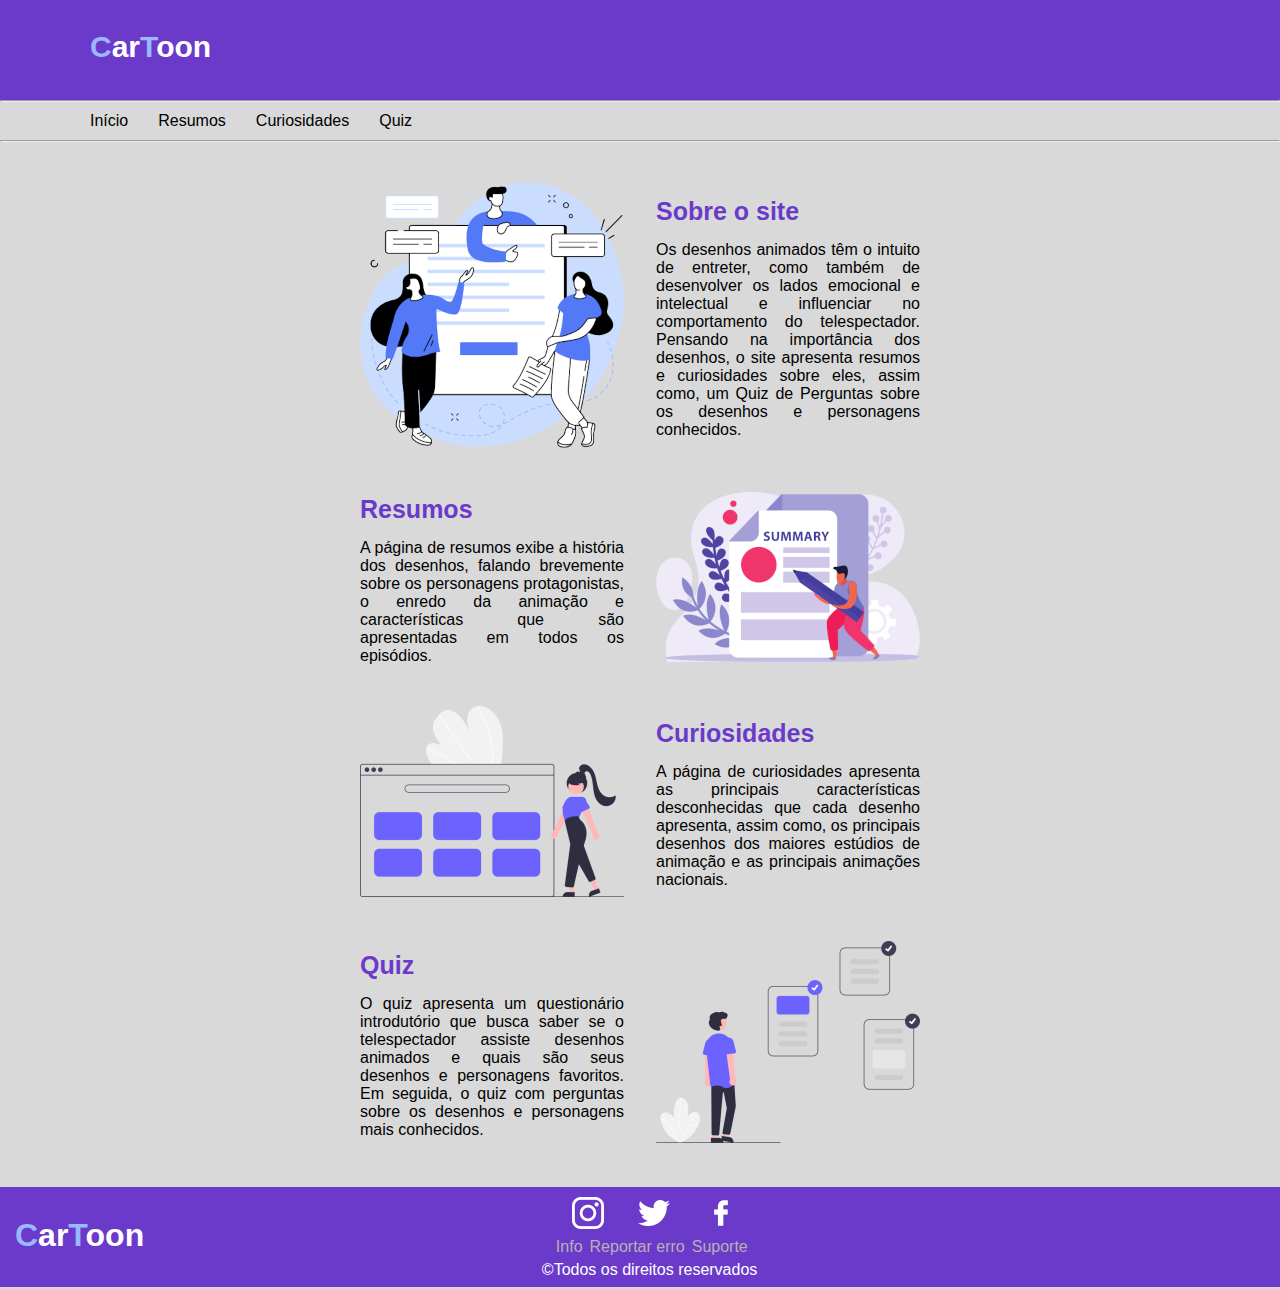
==== commit 61ddb86a: "arrumeitudo" ====
--- a/index.html
+++ b/index.html
@@ -18,7 +18,9 @@
 
 <body>
     <header>
-        <h1><span>C</span>ar<span>T</span>oon</h1>
+        <a href="index.html">
+            <h1><span>C</span>ar<span>T</span>oon</h1>
+        </a>
 
     </header>
     <hr>
@@ -35,11 +37,13 @@
     <main id="pagprincipal">
         <section class="secaopp">
             <div class="imgsecao" >
-                <img src="img/sobre_o_resumo.png" alt="">
+                <img src="img/sobreosite.png" alt="">
             </div>
             
             <div class="contsecao">
-                <h1>Sobre o site </h1>
+                <a href="index.html">
+                    <h1>Sobre o site </h1>
+                </a>
 
                 <p>Os desenhos animados têm o intuito de entreter, como também de desenvolver os lados emocional e intelectual e influenciar no comportamento do telespectador. Pensando na importância dos desenhos, o site apresenta resumos e curiosidades sobre eles, assim como, um Quiz de Perguntas sobre os desenhos e personagens conhecidos.
                 </p>
@@ -47,9 +51,11 @@
         </section>
         <section class="secaopp row-reverse">
             <div class="imgsecao">
-                <img src="img/resumos.png" alt=""></div>
+                <img src="img/resumonovo.png" alt=""></div>
             <div class="contsecao">
-                <h1>Resumos</h1>
+                <a href="resumos.html">
+                    <h1>Resumos</h1>
+                </a>
                 <p>A página de resumos exibe a história dos desenhos, falando brevemente sobre os personagens protagonistas, o enredo da animação e características que são apresentadas em todos os episódios.</p>
             </div>
         </section>
@@ -57,7 +63,9 @@
             <div class="imgsecao">
                 <img src="img/curiosidades.png" alt=""></div>
             <div class="contsecao" >
-                <h1>Curiosidades</h1>
+                <a href="curiosidade.html">
+                    <h1>Curiosidades</h1>
+                </a>
                 <p>A página de curiosidades apresenta as principais características desconhecidas que cada desenho apresenta, assim como, os principais desenhos dos maiores estúdios de animação e as principais animações nacionais.</p>
             </div>
         </section>
@@ -67,7 +75,9 @@
             </div>
 
             <div class="contsecao">
-                <h1>Quiz</h1>
+                <a href="quiz.html">
+                    <h1>Quiz</h1>
+                </a>
                 <p>O quiz apresenta um questionário introdutório que busca saber se o telespectador assiste desenhos animados e quais são seus desenhos e personagens favoritos. Em seguida, o quiz com perguntas sobre os desenhos e personagens mais conhecidos.
                 </p>
             </div>
@@ -77,13 +87,15 @@
 
     <footer>
         <div class="titulorodape">
-            <h1><span>C</span>ar<span>T</span>oon</h1>
+            <a href="index.html">
+                <h1><span>C</span>ar<span>T</span>oon</h1>
+            </a>
         </div>
 
         <div class="elerodape">
-            <img src="img/logotipo-do-instagram.png" alt="simbolo do instagram">
-            <img src="img/twitter.png" alt="simbolo do twitter">
-            <img src="img/facebook.png" alt="simbolo do facebook">
+            <a class="linkimg" href=""><img src="img/logotipo-do-instagram.png" alt="simbolo do instagram"></a>
+            <a class="linkimg" href=""><img src="img/twitter.png" alt="simbolo do twitter"></a>
+            <a class="linkimg" href=""><img src="img/facebook.png" alt="simbolo do facebook"></a>
             <ul>
                 <li><a href="#">Info</a></li>
                 <li><a href="#">Reportar erro</a></li>
--- a/style/estilo.css
+++ b/style/estilo.css
@@ -30,15 +30,15 @@
 footer {
     background-color: var(--cor1);
     height: 100px;
-    color: #ffffff;
-}
-
-header>h1 {
+}
+
+header> a> h1 {
     height: 36px;
     font-weight: 700;
     font-size: 30px;
     padding: 30px;
     margin-left: 60px;
+    color: #ffffff;
 }
 
 span {
@@ -60,13 +60,16 @@
 nav a {
     color: #000000;
 }
-
+nav a:hover{ 
+    transition: 0.3s;
+    color: #00000071;
+}
 a {
     text-decoration: none;
 }
 
 
-footer>div>img {
+footer>div> .linkimg > img {
     width: 32px;
     height: 32px;
     margin-left: 30px;
@@ -82,7 +85,7 @@
     display: flex;
 }
 
-.titulorodape>h1 {
+.titulorodape> a >h1 {
     color: #ffffff;
     padding: 15px;
     width: 20%;
@@ -100,7 +103,9 @@
 .elerodape p {
     margin-top: 5px;
 }
-
+.elerodape p{
+    color: #ffffff;
+}
 footer a {
     color: hsl(0, 5%, 71%);
 }
@@ -115,9 +120,10 @@
     align-items: center;
     margin: auto;
     justify-content: space-between;
-}
-
-.contsecao>h1 {
+    padding: 20px;
+}
+
+.contsecao> a >h1 {
     font-weight: 600;
     font-size: 25px;
     line-height: 30px;
@@ -132,10 +138,7 @@
     text-align: justify;
 }
 
-.imgsecao>img {
-    width: 264px;
-    height: 264px;
-}
+
 
 .secaopp.row-reverse {
     flex-direction: row-reverse;
@@ -223,8 +226,8 @@
 }
 
 .container .card .more:hover {
-    color: var(--cor2);
-    transform: scale(1.1);
+    color: #b6cdfc;
+    transform: 0.5s;
 
 }
 
@@ -402,7 +405,7 @@
 }
 
 #campoquiz {
-    margin: 50px 0 100px 0;
+    margin-bottom: 70px ;
     display: flex;
     align-items: center;
     justify-content: center;
@@ -467,10 +470,12 @@
 .finish button {
     text-align: center;
 }
-
+.iniciarquiz:hover{
+    transition: 0.5s;
+    background-color: #6a3acbbb;
+}
 .img {
     width: 350px;
-    height: 230px;
 }
 
 form {
@@ -586,7 +591,7 @@
     }
 
     .img {
-        width: 200px;
+        width: 300px;
     }
 
     .container .card-1,
@@ -594,6 +599,11 @@
         padding: 10px;
         margin: 10px 0;
     }
+    
+    .form .tituloquiz {
+        padding: 0;
+        font-size: 1.5em;
+    }
 
 }   
 @media(max-width: 350px) {
@@ -618,14 +628,10 @@
     }
 
     .iniciarquiz {
-        width: 100px;
-        margin-left: 25%;
-    }
-
-    .tituloquiz {
-        padding: 0;
-        font-size: 1.5em;
-    }
+        width: 150px;
+        margin-left: 15%;
+    }
+
 
     .container .card-1,
     .container .card {
@@ -639,6 +645,13 @@
     #campoquiz{
         padding: 20px;
     }
-
-
+    .form .tituloquiz {
+        font-size: 1.2em;
+    }
+    .mainquiz .tituloquiz{
+        font-size: 1.5em;
+    }
+    .img{
+        width: 230px;
+    }
 }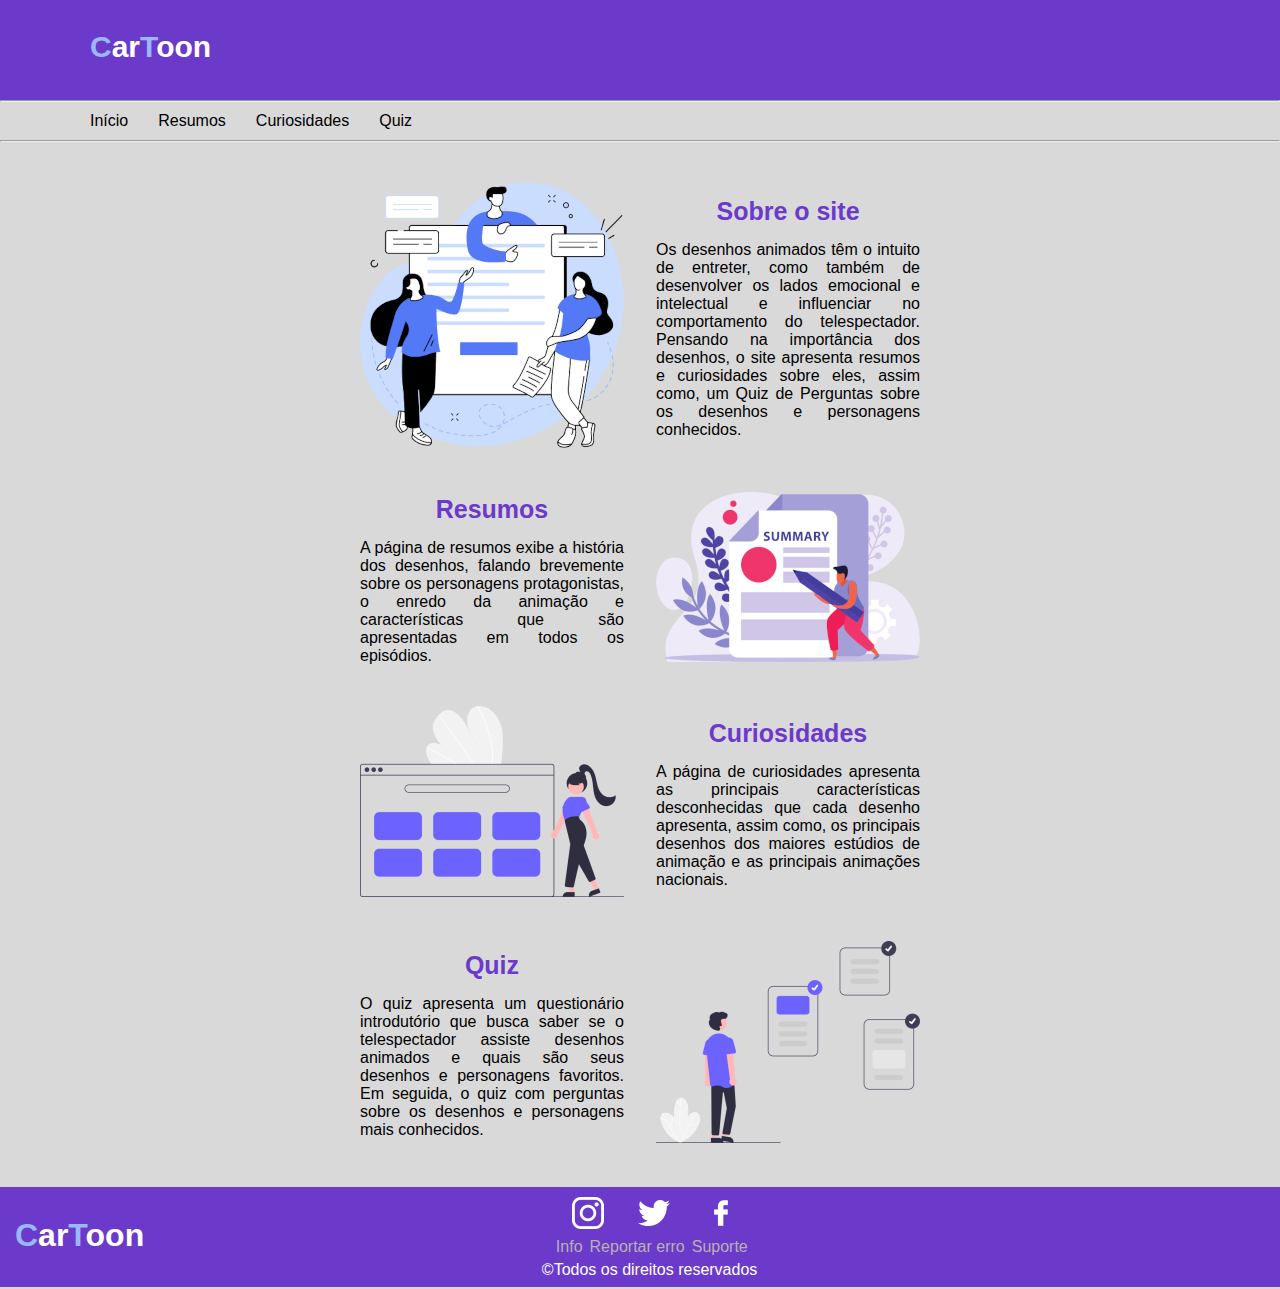
==== commit fdf2606f: "alt das imagens" ====
--- a/index.html
+++ b/index.html
@@ -37,7 +37,7 @@
     <main id="pagprincipal">
         <section class="secaopp">
             <div class="imgsecao" >
-                <img src="img/sobreosite.png" alt="">
+                <img src="img/sobreosite.png" alt="Apresentação do Site">
             </div>
             
             <div class="contsecao">
@@ -51,7 +51,7 @@
         </section>
         <section class="secaopp row-reverse">
             <div class="imgsecao">
-                <img src="img/resumonovo.png" alt=""></div>
+                <img src="img/resumonovo.png" alt="Ilustração de resumos"></div>
             <div class="contsecao">
                 <a href="resumos.html">
                     <h1>Resumos</h1>
@@ -61,7 +61,7 @@
         </section>
         <section class="secaopp">
             <div class="imgsecao">
-                <img src="img/curiosidades.png" alt=""></div>
+                <img src="img/curiosidades.png" alt="Ilustração de Curiosidades"></div>
             <div class="contsecao" >
                 <a href="curiosidade.html">
                     <h1>Curiosidades</h1>
@@ -71,7 +71,7 @@
         </section>
         <section class="secaopp row-reverse">
             <div class="imgsecao">
-                <img src="img/quiz.png" alt="">
+                <img src="img/quiz.png" alt="Ilustração de quiz">
             </div>
 
             <div class="contsecao">
--- a/style/estilo.css
+++ b/style/estilo.css
@@ -2,9 +2,6 @@
     --cor1: #6B3ACB;
     --cor2: #99B9FF;
     --cor3: #D9D9D9;
-    --cor4: ;
-    --cor5: ;
-
 }
 
 @import url('https://fonts.googleapis.com/css2? family=DM+Sans&family=Roboto:ital,wght@0,100;0,300;0,400;0,500;0,700;1,100;1,300;1,400;1,500;1,700&family=Smooch+Sans:wght@100;200;300;400&display=swap');
@@ -32,7 +29,7 @@
     height: 100px;
 }
 
-header> a> h1 {
+header>a>h1 {
     height: 36px;
     font-weight: 700;
     font-size: 30px;
@@ -60,16 +57,18 @@
 nav a {
     color: #000000;
 }
-nav a:hover{ 
+
+nav a:hover {
     transition: 0.3s;
     color: #00000071;
 }
+
 a {
     text-decoration: none;
 }
 
 
-footer>div> .linkimg > img {
+footer>div>.linkimg>img {
     width: 32px;
     height: 32px;
     margin-left: 30px;
@@ -85,7 +84,7 @@
     display: flex;
 }
 
-.titulorodape> a >h1 {
+.titulorodape>a>h1 {
     color: #ffffff;
     padding: 15px;
     width: 20%;
@@ -103,9 +102,11 @@
 .elerodape p {
     margin-top: 5px;
 }
-.elerodape p{
-    color: #ffffff;
-}
+
+.elerodape p {
+    color: #ffffff;
+}
+
 footer a {
     color: hsl(0, 5%, 71%);
 }
@@ -129,6 +130,9 @@
     line-height: 30px;
     margin-bottom: 15px;
     color: #6B3ACB;
+    justify-content: center;
+   display: flex;
+
 }
 
 .contsecao>p {
@@ -161,7 +165,6 @@
     justify-content: center;
     align-items: center;
     color: var(--cor3);
-
 }
 
 .container {
@@ -181,11 +184,11 @@
     border-radius: 8px;
     box-shadow: 3px 3px 0 0 #0000002c;
     background-color: var(--cor1);
+    height: 400px;
 }
 
 .container .card .icon {
     margin-bottom: 6px;
-
 }
 
 .container .card .icon img {
@@ -195,7 +198,7 @@
 
 .container .card .rcontent {
     position: relative;
-    height: 215px;
+    height: 180px;
     overflow: hidden;
     text-align: justify;
 }
@@ -218,7 +221,6 @@
 
 .container .card .more {
     position: relative;
-    background-color: transparent;
     display: inline-block;
     cursor: pointer;
     text-transform: uppercase;
@@ -227,8 +229,7 @@
 
 .container .card .more:hover {
     color: #b6cdfc;
-    transform: 0.5s;
-
+    transform: 1s;
 }
 
 .container .card .more::before {
@@ -252,14 +253,13 @@
 
 .container .card.active .rcontent {
     height: auto;
-
 }
 
 .container .card.active .rcontent::before {
     display: none;
 }
 
-#fade.hide {
+.fade.hide {
     position: fixed;
     top: 0;
     left: 0;
@@ -278,7 +278,6 @@
     z-index: 2;
     width: 500px;
     height: auto;
-    max-width: 90%;
     padding: 1.2rem;
     border-radius: 3rem;
     margin: auto;
@@ -344,8 +343,8 @@
 }
 
 .container .card-1 .more:hover {
-    color: var(--cor2);
-    transform: scale(1.1);
+    color: #b6cdfc;
+    transform: 0.5s;
 
 }
 
@@ -405,7 +404,7 @@
 }
 
 #campoquiz {
-    margin-bottom: 70px ;
+    margin-bottom: 70px;
     display: flex;
     align-items: center;
     justify-content: center;
@@ -470,12 +469,15 @@
 .finish button {
     text-align: center;
 }
-.iniciarquiz:hover{
+
+.iniciarquiz:hover {
     transition: 0.5s;
     background-color: #6a3acbbb;
 }
+
 .img {
     width: 350px;
+    height: 300px;
 }
 
 form {
@@ -483,6 +485,9 @@
     font-size: 1.3em;
     width: 400px;
     margin: auto;
+    padding-top: 50px;
+    padding-bottom: 100px;
+
 }
 
 label {
@@ -553,7 +558,8 @@
         width: 70%;
         height: 60%;
     }
-    .body{
+
+    .body {
         width: auto;
     }
 }
@@ -565,7 +571,7 @@
         margin-left: 10px;
     }
 
-    .titulorodape>h1 {
+    .titulorodape> a > h1 {
         display: none;
     }
 
@@ -585,13 +591,18 @@
     .iniciarquiz {
         margin-left: 15%;
     }
+
     .answers {
         display: flex;
         flex-direction: column;
     }
 
     .img {
-        width: 300px;
+        width: 190px;
+        height: 160px;
+    }
+    .question {
+        font-size: 1.2em;
     }
 
     .container .card-1,
@@ -599,13 +610,14 @@
         padding: 10px;
         margin: 10px 0;
     }
-    
+
     .form .tituloquiz {
         padding: 0;
         font-size: 1.5em;
     }
 
-}   
+}
+
 @media(max-width: 350px) {
 
     nav ul,
@@ -638,20 +650,27 @@
         width: 230px;
     }
 
-    .container .card .icon img, .container .card-1 .icon img {
+    .container .card .icon img,
+    .container .card-1 .icon img {
         width: 230px;
     }
-    
-    #campoquiz{
+
+    #campoquiz {
         padding: 20px;
     }
+
     .form .tituloquiz {
         font-size: 1.2em;
     }
-    .mainquiz .tituloquiz{
+
+    .mainquiz .tituloquiz {
         font-size: 1.5em;
     }
-    .img{
+
+    .img {
         width: 230px;
     }
+    .finish span {
+        font-size: 0.9em;
+    }
 }